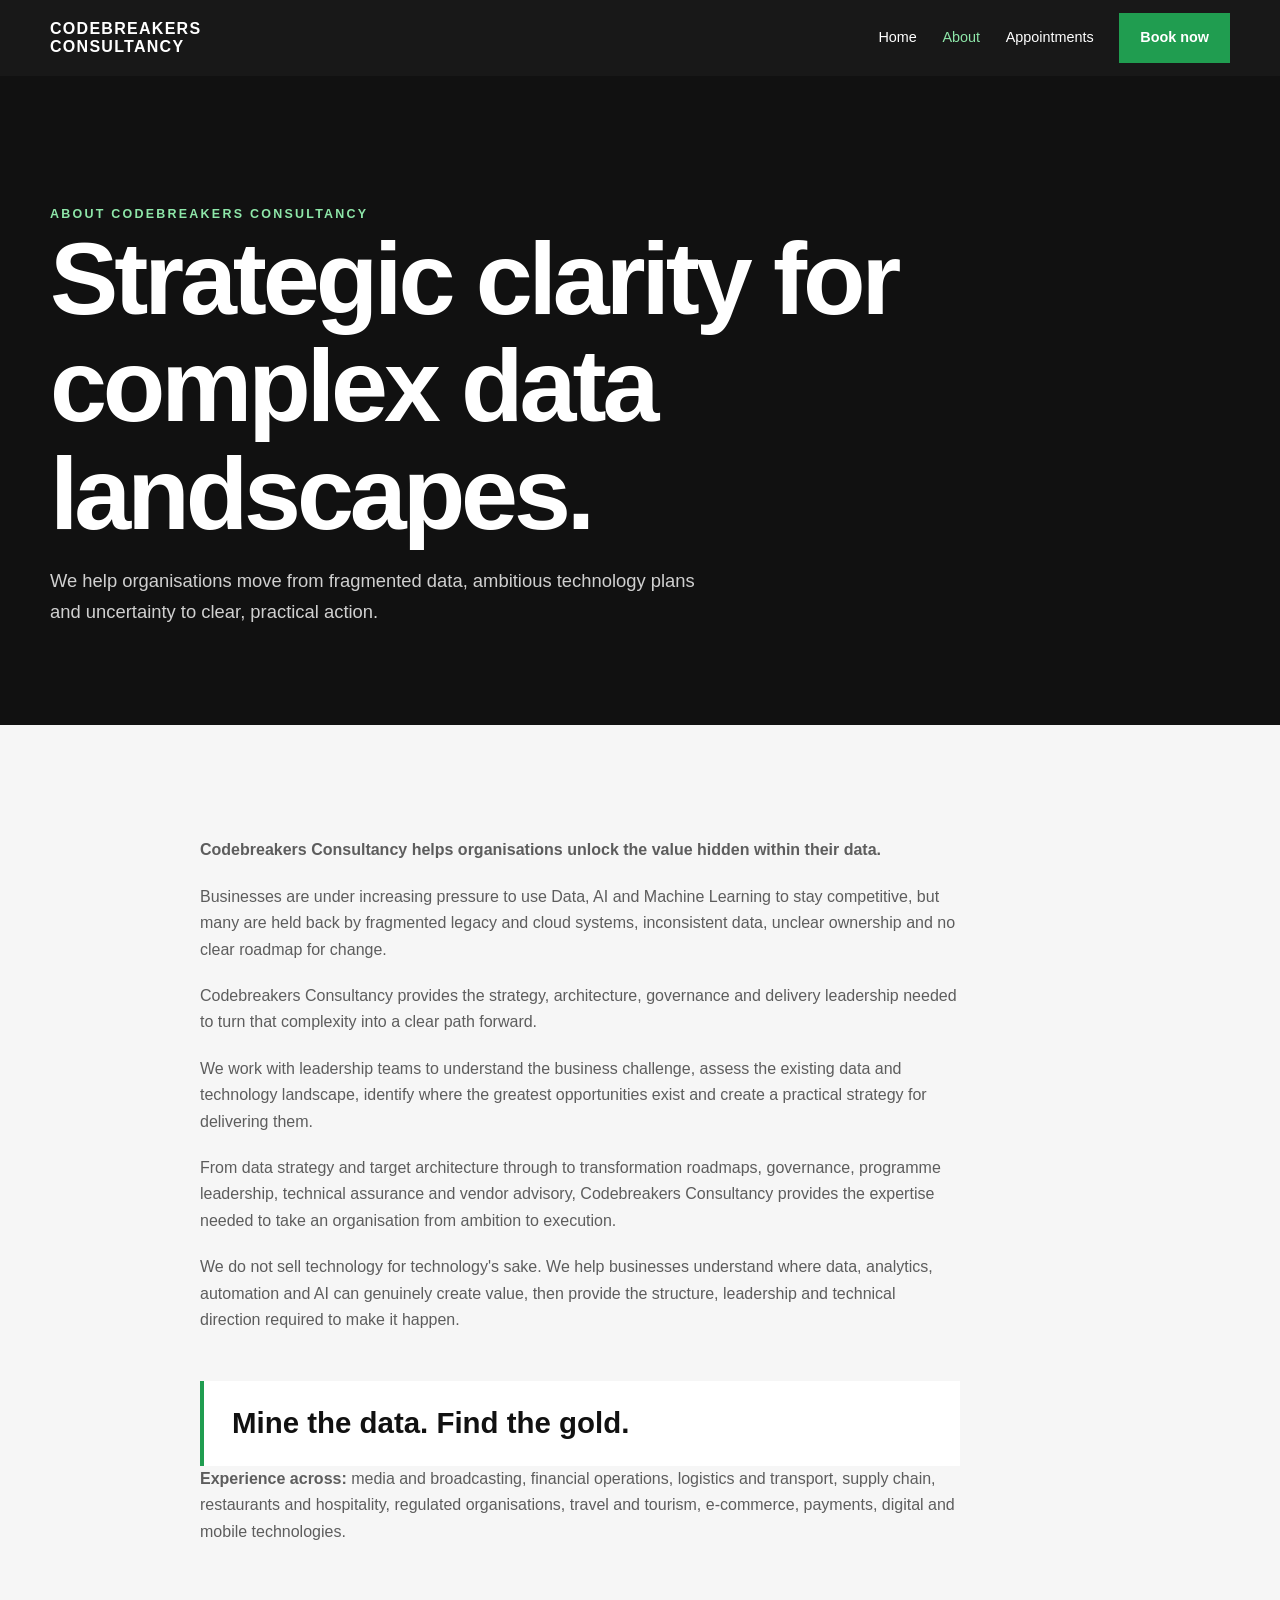
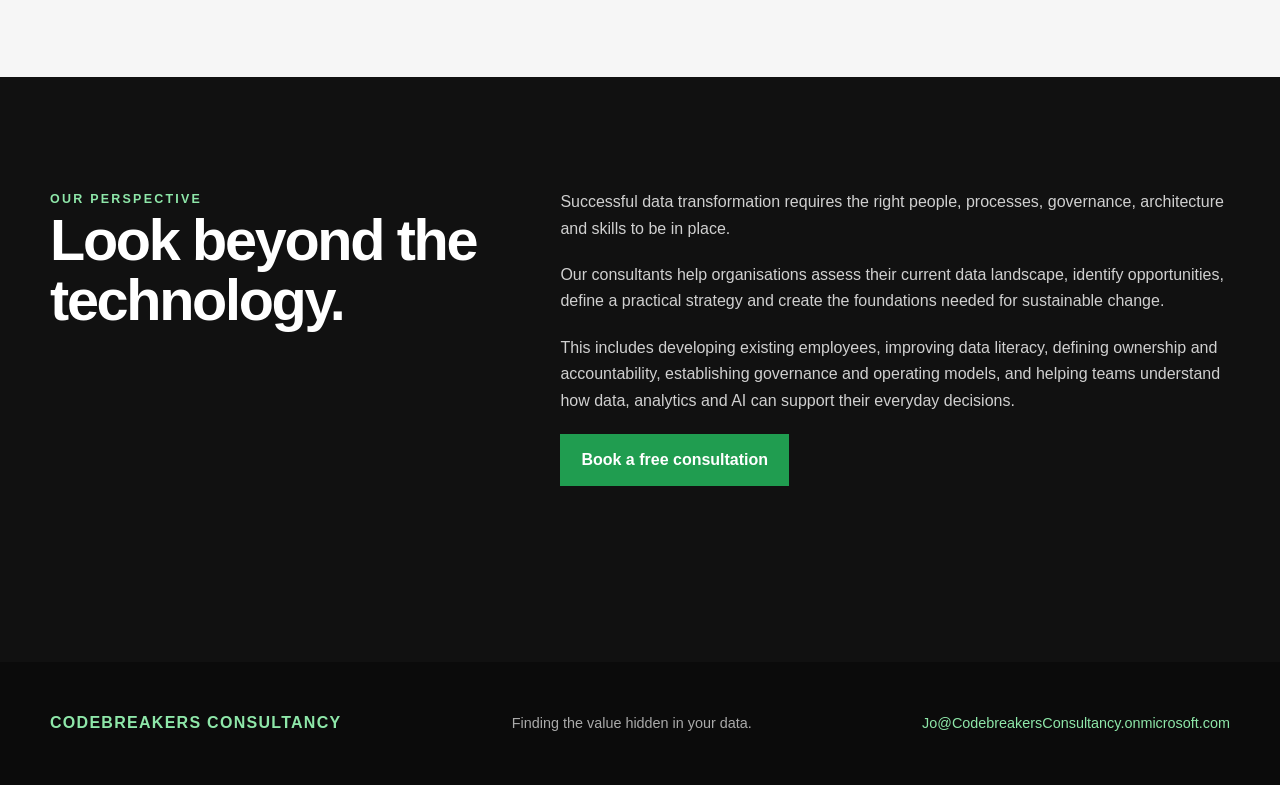
==== index.html @ d1c2961a "Add files via upload" ====
<!doctype html>
<html lang="en">
<head>
  <meta charset="utf-8">
  <meta name="viewport" content="width=device-width, initial-scale=1">
  <meta name="description" content="Learn how Codebreakers Consultancy helps organisations create practical strategies for data, AI and sustainable transformation.">
  <meta name="theme-color" content="#111111">
  <title>About Codebreakers Consultancy | Strategy and Architecture</title>
  <link rel="icon" type="image/svg+xml" href="/favicon.svg">
  <link rel="stylesheet" href="/styles.css">
</head>
<body>
  <a class="skip-link" href="#main-content">Skip to content</a>
  <header class="site-header"><div class="header-inner"><a class="brand" href="/">Codebreakers Consultancy</a><button class="menu-toggle" type="button" aria-expanded="false" aria-controls="site-navigation" aria-label="Open navigation menu"><span class="menu-icon" aria-hidden="true"><span></span><span></span><span></span></span><span class="menu-label">Menu</span></button><nav class="main-nav" id="site-navigation" aria-label="Main navigation"><a href="/">Home</a><a href="/about/" aria-current="page">About</a><a href="/appointments/">Appointments</a><a class="button" href="/appointments/">Book now</a></nav><button class="menu-backdrop" type="button" aria-label="Close navigation menu"></button></div></header>
  <main id="main-content">
    <section class="page-intro"><div class="section"><div class="eyebrow">About Codebreakers Consultancy</div><h1>Strategic clarity for complex data landscapes.</h1><p>We help organisations move from fragmented data, ambitious technology plans and uncertainty to clear, practical action.</p></div></section>
    <section class="section narrow">
      <div class="copy">
        <p><strong>Codebreakers Consultancy helps organisations unlock the value hidden within their data.</strong></p>
        <p>Businesses are under increasing pressure to use Data, AI and Machine Learning to stay competitive, but many are held back by fragmented legacy and cloud systems, inconsistent data, unclear ownership and no clear roadmap for change.</p>
        <p>Codebreakers Consultancy provides the strategy, architecture, governance and delivery leadership needed to turn that complexity into a clear path forward.</p>
        <p>We work with leadership teams to understand the business challenge, assess the existing data and technology landscape, identify where the greatest opportunities exist and create a practical strategy for delivering them.</p>
        <p>From data strategy and target architecture through to transformation roadmaps, governance, programme leadership, technical assurance and vendor advisory, Codebreakers Consultancy provides the expertise needed to take an organisation from ambition to execution.</p>
        <p>We do not sell technology for technology's sake. We help businesses understand where data, analytics, automation and AI can genuinely create value, then provide the structure, leadership and technical direction required to make it happen.</p>
        <div class="quote">Mine the data. Find the gold.</div>
        <p><strong>Experience across:</strong> media and broadcasting, financial operations, logistics and transport, supply chain, restaurants and hospitality, regulated organisations, travel and tourism, e-commerce, payments, digital and mobile technologies.</p>
      </div>
    </section>
    <section class="dark-band"><div class="section"><div class="section-header"><div><div class="eyebrow">Our perspective</div><h2>Look beyond the technology.</h2></div><div class="copy"><p>Successful data transformation requires the right people, processes, governance, architecture and skills to be in place.</p><p>Our consultants help organisations assess their current data landscape, identify opportunities, define a practical strategy and create the foundations needed for sustainable change.</p><p>This includes developing existing employees, improving data literacy, defining ownership and accountability, establishing governance and operating models, and helping teams understand how data, analytics and AI can support their everyday decisions.</p><a class="button" href="/appointments/">Book a free consultation</a></div></div></div></section>
  </main>
  <footer class="site-footer"><div class="footer-inner"><div class="footer-mark">Codebreakers Consultancy</div><p>Finding the value hidden in your data.</p><p><a class="footer-email" href="mailto:Jo@CodebreakersConsultancy.onmicrosoft.com">Jo@CodebreakersConsultancy.onmicrosoft.com</a></p></div></footer>
  <script src="/script.js" defer></script>
</body>
</html>
---- styles.css ----
:root {
  --ink: #111111;
  --muted: #5d5d5d;
  --paper: #f6f6f6;
  --white: #ffffff;
  --accent: #209d50;
  --accent-dark: #14723a;
  --line: #d9d9d9;
  --max: 1180px;
}

* { box-sizing: border-box; }
html { scroll-behavior: smooth; }
body {
  margin: 0;
  background: var(--paper);
  color: var(--ink);
  font-family: Clarkson, "Helvetica Neue", Helvetica, Arial, sans-serif;
  font-size: 16px;
  line-height: 1.65;
  overflow-x: hidden;
}

a { color: inherit; }
a:focus-visible, button:focus-visible { outline: 3px solid var(--accent); outline-offset: 4px; }
.skip-link { position: absolute; left: 1rem; top: -5rem; z-index: 20; padding: .7rem 1rem; background: var(--white); color: var(--ink); font-weight: 700; }
.skip-link:focus { top: 1rem; }

.site-header { position: sticky; top: 0; z-index: 20; background: rgba(17,17,17,.97); color: var(--white); }
.header-inner { width: min(var(--max), calc(100% - 3rem)); margin: auto; min-height: 76px; display: flex; align-items: center; justify-content: space-between; gap: 2rem; }
.brand { text-decoration: none; max-width: 280px; font-size: 1rem; line-height: 1.15; font-weight: 700; letter-spacing: .08em; text-transform: uppercase; }
.main-nav { display: flex; align-items: center; gap: 1.6rem; }
.main-nav a { text-decoration: none; font-size: .9rem; }
.main-nav a:hover, .main-nav a[aria-current="page"] { color: #8ee7a9; }
.menu-toggle { display: none; align-items: center; gap: .6rem; border: 1px solid #777; border-radius: 999px; background: transparent; color: white; padding: .55rem .85rem; font: inherit; font-size: .9rem; font-weight: 700; }
.menu-icon { display: inline-grid; gap: 4px; width: 18px; }
.menu-icon span { display: block; height: 2px; width: 18px; background: currentColor; transition: transform .2s ease, opacity .2s ease; }
.menu-toggle[aria-expanded="true"] .menu-icon span:nth-child(1) { transform: translateY(6px) rotate(45deg); }
.menu-toggle[aria-expanded="true"] .menu-icon span:nth-child(2) { opacity: 0; }
.menu-toggle[aria-expanded="true"] .menu-icon span:nth-child(3) { transform: translateY(-6px) rotate(-45deg); }
.menu-backdrop { display: none; }
body.menu-open { overflow: hidden; }

.hero { position: relative; isolation: isolate; min-height: 680px; display: grid; align-items: end; color: var(--white); background: var(--ink); overflow: hidden; }
.hero::before { content: ""; position: absolute; inset: 0; z-index: -2; background: linear-gradient(90deg, rgba(0,0,0,.9) 0%, rgba(0,0,0,.68) 48%, rgba(0,0,0,.35)), url("https://images.squarespace-cdn.com/content/v1/6a895543b73ff11154320c59/1787385659068-5QP810FWT8QYGHF4E01X/unsplash-image-gC_aoAjQl2Q.jpg") center/cover; opacity: .94; }
.hero::after { content: ""; position: absolute; inset: 0; z-index: -1; opacity: .22; background-image: linear-gradient(rgba(255,255,255,.18) 1px, transparent 1px), linear-gradient(90deg, rgba(255,255,255,.18) 1px, transparent 1px); background-size: 80px 80px; mask-image: linear-gradient(90deg, black, transparent 75%); }
.hero-content { width: min(var(--max), calc(100% - 3rem)); margin: 0 auto; padding: 8rem 0 7rem; }
.eyebrow { color: #8ee7a9; font-size: .78rem; font-weight: 700; letter-spacing: .18em; text-transform: uppercase; }
h1, h2, h3 { margin: 0 0 1.2rem; line-height: 1.05; letter-spacing: -.04em; }
h1 { max-width: 900px; font-size: clamp(3.2rem, 8vw, 7rem); }
h2 { font-size: clamp(2.2rem, 4.5vw, 4.5rem); }
h3 { font-size: 1.35rem; letter-spacing: -.02em; }
.hero p { max-width: 650px; margin: 1.5rem 0 2.2rem; color: #e9e9e9; font-size: clamp(1.05rem, 1.8vw, 1.35rem); }
.button { display: inline-flex; align-items: center; justify-content: center; min-height: 48px; padding: .75rem 1.25rem; border: 1px solid var(--accent); background: var(--accent); color: var(--white); text-decoration: none; font-weight: 700; transition: transform .2s ease, background .2s ease; }
.button:hover { transform: translateY(-2px); background: var(--accent-dark); }
.button.secondary { border-color: var(--white); background: transparent; }
.button.secondary:hover { background: var(--white); color: var(--ink); }
.button-row { display: flex; flex-wrap: wrap; gap: .9rem; }

.section { width: min(var(--max), calc(100% - 3rem)); margin: auto; padding: 7rem 0; }
.section.narrow { max-width: 880px; }
.section-header { display: grid; grid-template-columns: .8fr 1.2fr; gap: 4rem; align-items: start; margin-bottom: 4rem; }
.section-header p, .copy p { color: var(--muted); }
.copy { max-width: 760px; }
.copy p { margin: 0 0 1.25rem; }
.quote { margin: 3rem 0 0; padding: 1.5rem 1.75rem; border-left: 4px solid var(--accent); background: var(--white); font-size: clamp(1.3rem, 2.3vw, 2rem); font-weight: 600; line-height: 1.25; }
.dark-band { background: var(--ink); color: var(--white); }
.dark-band .section-header p, .dark-band .copy p { color: #d0d0d0; }
.dark-band .quote { background: #1d1d1d; }
.service-grid { display: grid; grid-template-columns: repeat(3, 1fr); gap: 1px; margin-top: 3rem; background: var(--line); }
.service-card { min-height: 220px; padding: 2rem; background: var(--paper); }
.service-card p { color: var(--muted); }
.number { color: var(--accent); font-size: .8rem; font-weight: 700; letter-spacing: .15em; }

.page-intro { padding: 8rem 0 5rem; background: var(--ink); color: var(--white); }
.page-intro .section { padding: 0; }
.page-intro p { max-width: 680px; color: #d0d0d0; font-size: 1.15rem; }
.booking { display: grid; grid-template-columns: 1.15fr .85fr; gap: 4rem; align-items: start; }
.booking-card { padding: 2rem; background: var(--white); border-top: 4px solid var(--accent); box-shadow: 0 18px 50px rgba(0,0,0,.08); }
.booking-card p { color: var(--muted); }
.booking-card strong { color: var(--ink); }
.steps { display: grid; gap: 1.5rem; margin-top: 2rem; }
.step { display: grid; grid-template-columns: 2.3rem 1fr; gap: 1rem; align-items: start; }
.step-index { display: grid; place-items: center; width: 2.3rem; height: 2.3rem; border-radius: 50%; background: var(--accent); color: var(--white); font-weight: 700; }
.step p { margin: .2rem 0 0; color: var(--muted); }

.site-footer { padding: 3rem 0; background: #0b0b0b; color: var(--white); }
.footer-inner { width: min(var(--max), calc(100% - 3rem)); margin: auto; display: flex; justify-content: space-between; gap: 2rem; align-items: center; }
.footer-inner p { margin: 0; color: #aaa; font-size: .9rem; }
.footer-email { color: #8ee7a9; text-decoration: none; }
.footer-email:hover { color: var(--white); text-decoration: underline; }
.footer-mark { color: #8ee7a9; font-weight: 700; letter-spacing: .08em; text-transform: uppercase; }

@media (max-width: 760px) {
  .header-inner, .section, .hero-content, .footer-inner { width: min(100% - 2rem, var(--max)); }
  .header-inner { min-height: 68px; }
  .brand { max-width: 215px; font-size: .86rem; }
  .menu-toggle { display: inline-flex; position: relative; z-index: 3; }
  .main-nav { position: fixed; top: 68px; left: 0; right: 0; z-index: 2; display: none; flex-direction: column; align-items: stretch; gap: 0; padding: .5rem 1rem 1rem; background: #111; box-shadow: 0 18px 30px rgba(0,0,0,.28); }
  .main-nav.is-open { display: flex; }
  .main-nav a { display: flex; align-items: center; min-height: 50px; padding: .75rem .85rem; border-bottom: 1px solid #333; }
  .main-nav a.button { width: 100%; margin-top: .75rem; border-bottom: 0; }
  .menu-backdrop.is-open { display: block; position: fixed; inset: 68px 0 0; z-index: 1; width: 100%; height: calc(100vh - 68px); border: 0; padding: 0; background: rgba(0,0,0,.55); }
  .hero { min-height: 640px; }
  .hero-content { padding: 6rem 0 5rem; }
  .section { padding: 5rem 0; }
  .section-header, .booking { grid-template-columns: 1fr; gap: 1.5rem; margin-bottom: 2.5rem; }
  .service-grid { grid-template-columns: 1fr; }
  .service-card { min-height: 0; }
  .page-intro { padding: 6rem 0 4rem; }
  .footer-inner { align-items: flex-start; flex-direction: column; }
}

@media (prefers-reduced-motion: reduce) {
  html { scroll-behavior: auto; }
  *, *::before, *::after { transition: none !important; }
}
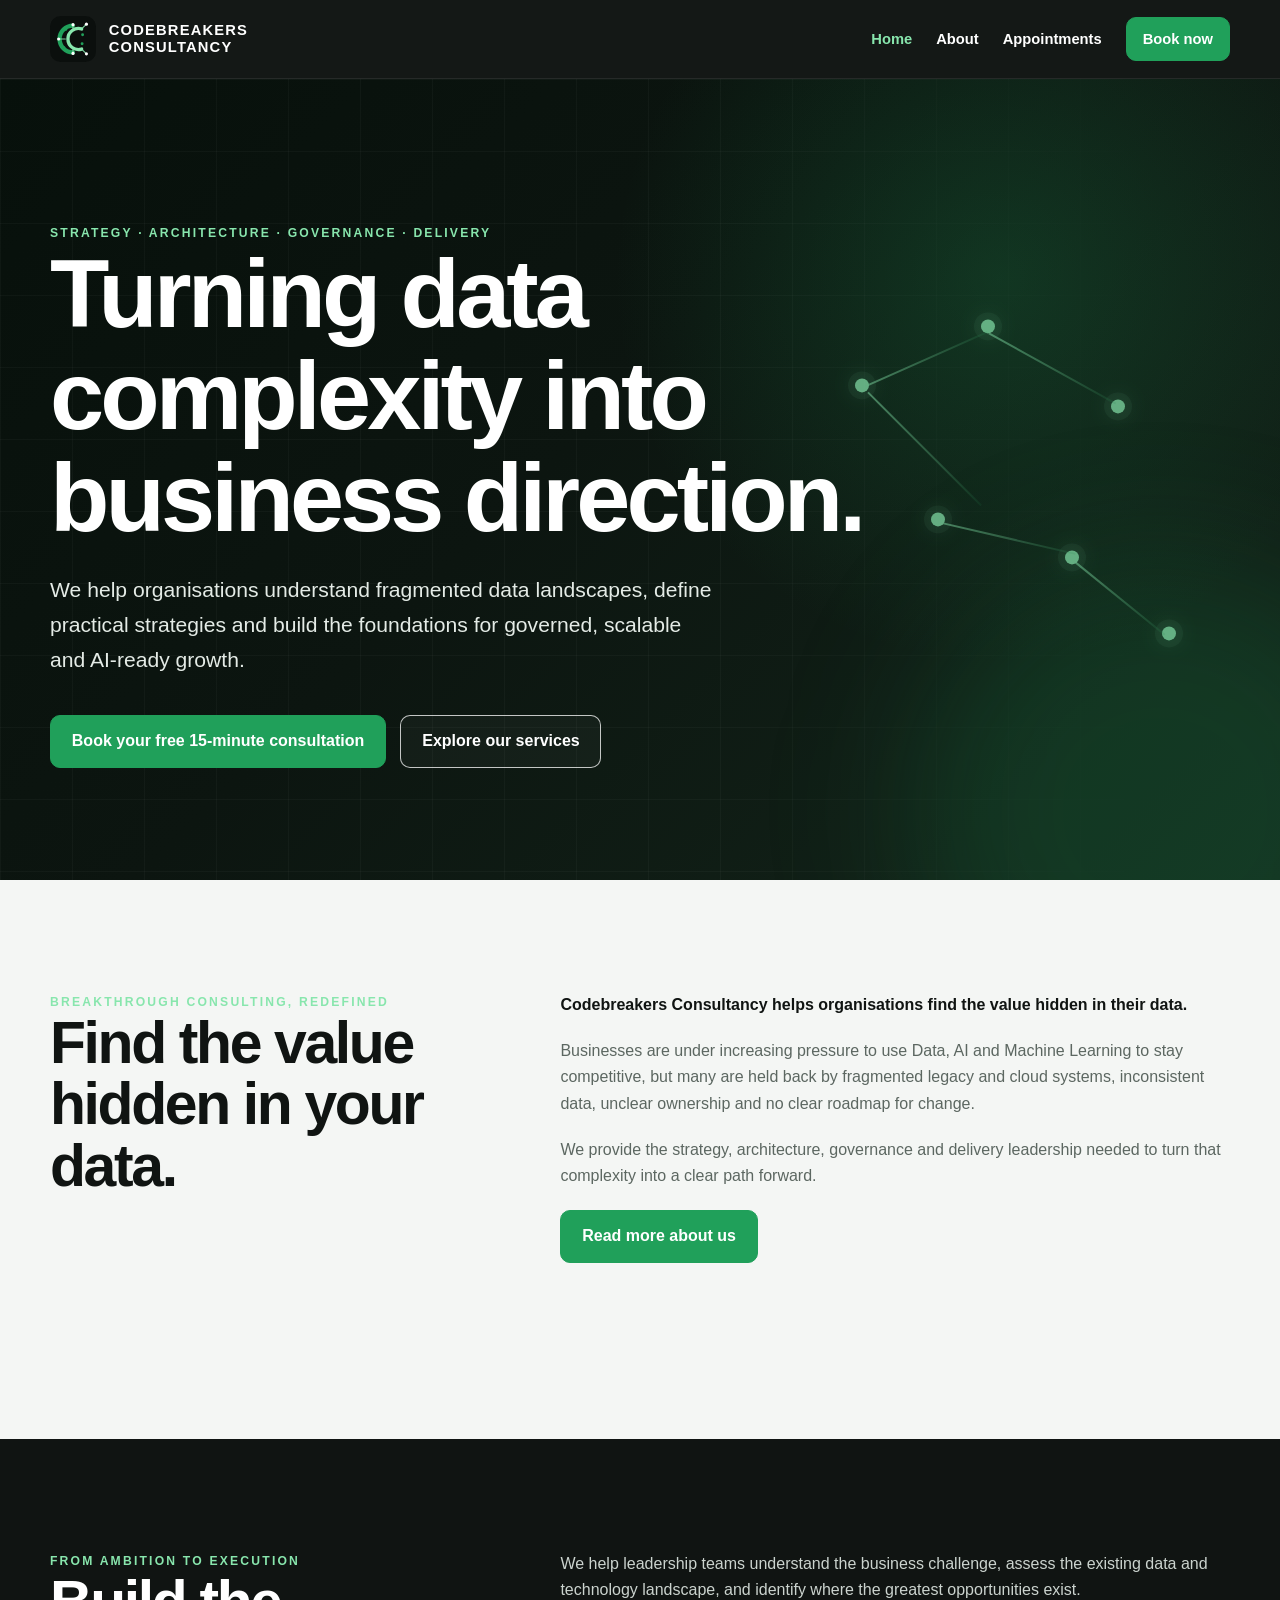
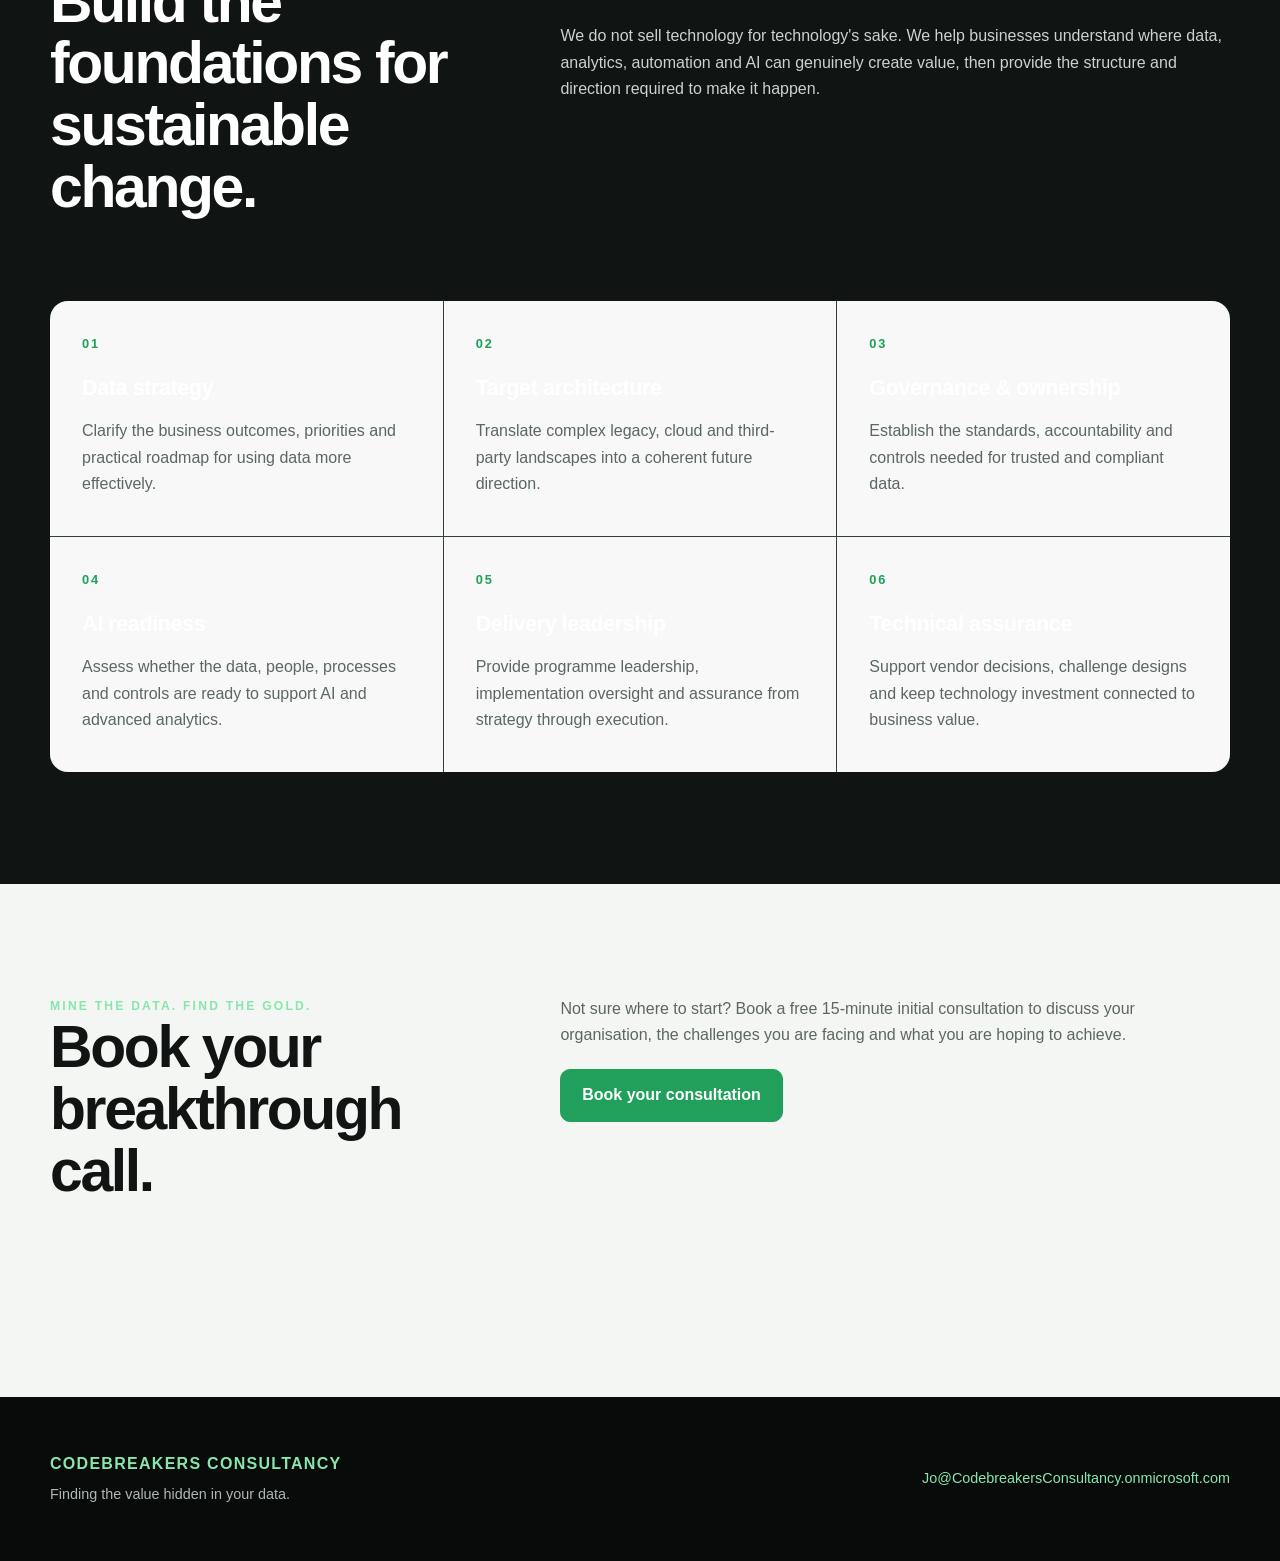
==== commit ed1c62d0: "Add files via upload" ====
--- a/index.html
+++ b/index.html
@@ -3,32 +3,111 @@
 <head>
   <meta charset="utf-8">
   <meta name="viewport" content="width=device-width, initial-scale=1">
-  <meta name="description" content="Learn how Codebreakers Consultancy helps organisations create practical strategies for data, AI and sustainable transformation.">
-  <meta name="theme-color" content="#111111">
-  <title>About Codebreakers Consultancy | Strategy and Architecture</title>
-  <link rel="icon" type="image/svg+xml" href="/favicon.svg">
-  <link rel="stylesheet" href="/styles.css">
+  <meta name="description" content="Codebreakers Consultancy helps organisations turn complex data landscapes into practical strategy, architecture, governance and delivery plans.">
+  <meta name="theme-color" content="#0b0f0d">
+  <title>Codebreakers Consultancy | Data, AI and Transformation</title>
+  <link rel="icon" type="image/svg+xml" href="favicon.svg">
+  <link rel="stylesheet" href="styles.css">
 </head>
 <body>
   <a class="skip-link" href="#main-content">Skip to content</a>
-  <header class="site-header"><div class="header-inner"><a class="brand" href="/">Codebreakers Consultancy</a><button class="menu-toggle" type="button" aria-expanded="false" aria-controls="site-navigation" aria-label="Open navigation menu"><span class="menu-icon" aria-hidden="true"><span></span><span></span><span></span></span><span class="menu-label">Menu</span></button><nav class="main-nav" id="site-navigation" aria-label="Main navigation"><a href="/">Home</a><a href="/about/" aria-current="page">About</a><a href="/appointments/">Appointments</a><a class="button" href="/appointments/">Book now</a></nav><button class="menu-backdrop" type="button" aria-label="Close navigation menu"></button></div></header>
+
+  <header class="site-header">
+    <div class="header-inner">
+      <a class="brand" href="index.html" aria-label="Codebreakers Consultancy home">
+        <img class="brand-mark" src="logo-cc.svg" alt="" width="46" height="46">
+        <span class="brand-name">Codebreakers Consultancy</span>
+      </a>
+
+      <button class="menu-toggle" type="button" aria-expanded="false" aria-controls="site-navigation" aria-label="Open navigation menu">
+        <span class="menu-icon" aria-hidden="true"><span></span><span></span><span></span></span>
+        <span class="menu-label">Menu</span>
+      </button>
+
+      <nav class="main-nav" id="site-navigation" aria-label="Main navigation">
+        <a href="index.html" aria-current="page">Home</a>
+        <a href="about.html">About</a>
+        <a href="appointments.html">Appointments</a>
+        <a class="button nav-button" href="appointments.html">Book now</a>
+      </nav>
+
+      <button class="menu-backdrop" type="button" aria-label="Close navigation menu" tabindex="-1"></button>
+    </div>
+  </header>
+
   <main id="main-content">
-    <section class="page-intro"><div class="section"><div class="eyebrow">About Codebreakers Consultancy</div><h1>Strategic clarity for complex data landscapes.</h1><p>We help organisations move from fragmented data, ambitious technology plans and uncertainty to clear, practical action.</p></div></section>
-    <section class="section narrow">
-      <div class="copy">
-        <p><strong>Codebreakers Consultancy helps organisations unlock the value hidden within their data.</strong></p>
-        <p>Businesses are under increasing pressure to use Data, AI and Machine Learning to stay competitive, but many are held back by fragmented legacy and cloud systems, inconsistent data, unclear ownership and no clear roadmap for change.</p>
-        <p>Codebreakers Consultancy provides the strategy, architecture, governance and delivery leadership needed to turn that complexity into a clear path forward.</p>
-        <p>We work with leadership teams to understand the business challenge, assess the existing data and technology landscape, identify where the greatest opportunities exist and create a practical strategy for delivering them.</p>
-        <p>From data strategy and target architecture through to transformation roadmaps, governance, programme leadership, technical assurance and vendor advisory, Codebreakers Consultancy provides the expertise needed to take an organisation from ambition to execution.</p>
-        <p>We do not sell technology for technology's sake. We help businesses understand where data, analytics, automation and AI can genuinely create value, then provide the structure, leadership and technical direction required to make it happen.</p>
-        <div class="quote">Mine the data. Find the gold.</div>
-        <p><strong>Experience across:</strong> media and broadcasting, financial operations, logistics and transport, supply chain, restaurants and hospitality, regulated organisations, travel and tourism, e-commerce, payments, digital and mobile technologies.</p>
+    <section class="hero" aria-labelledby="hero-title">
+      <div class="hero-data" aria-hidden="true">
+        <span class="data-node node-a"></span><span class="data-node node-b"></span><span class="data-node node-c"></span>
+        <span class="data-node node-d"></span><span class="data-node node-e"></span><span class="data-node node-f"></span>
+        <span class="data-line line-a"></span><span class="data-line line-b"></span><span class="data-line line-c"></span>
+        <span class="data-line line-d"></span><span class="data-line line-e"></span>
+      </div>
+      <div class="hero-content">
+        <div class="eyebrow">Strategy · Architecture · Governance · Delivery</div>
+        <h1 id="hero-title">Turning data complexity into business direction.</h1>
+        <p>We help organisations understand fragmented data landscapes, define practical strategies and build the foundations for governed, scalable and AI-ready growth.</p>
+        <div class="button-row">
+          <a class="button" href="appointments.html">Book your free 15-minute consultation</a>
+          <a class="button secondary" href="about.html">Explore our services</a>
+        </div>
       </div>
     </section>
-    <section class="dark-band"><div class="section"><div class="section-header"><div><div class="eyebrow">Our perspective</div><h2>Look beyond the technology.</h2></div><div class="copy"><p>Successful data transformation requires the right people, processes, governance, architecture and skills to be in place.</p><p>Our consultants help organisations assess their current data landscape, identify opportunities, define a practical strategy and create the foundations needed for sustainable change.</p><p>This includes developing existing employees, improving data literacy, defining ownership and accountability, establishing governance and operating models, and helping teams understand how data, analytics and AI can support their everyday decisions.</p><a class="button" href="/appointments/">Book a free consultation</a></div></div></div></section>
+
+    <section class="section" aria-labelledby="breakthrough-title">
+      <div class="section-header">
+        <div>
+          <div class="eyebrow">Breakthrough consulting, redefined</div>
+          <h2 id="breakthrough-title">Find the value hidden in your data.</h2>
+        </div>
+        <div class="copy">
+          <p><strong>Codebreakers Consultancy helps organisations find the value hidden in their data.</strong></p>
+          <p>Businesses are under increasing pressure to use Data, AI and Machine Learning to stay competitive, but many are held back by fragmented legacy and cloud systems, inconsistent data, unclear ownership and no clear roadmap for change.</p>
+          <p>We provide the strategy, architecture, governance and delivery leadership needed to turn that complexity into a clear path forward.</p>
+          <a class="button" href="about.html">Read more about us</a>
+        </div>
+      </div>
+    </section>
+
+    <section class="dark-band">
+      <div class="section">
+        <div class="section-header">
+          <div>
+            <div class="eyebrow">From ambition to execution</div>
+            <h2>Build the foundations for sustainable change.</h2>
+          </div>
+          <div class="copy">
+            <p>We help leadership teams understand the business challenge, assess the existing data and technology landscape, and identify where the greatest opportunities exist.</p>
+            <p>We do not sell technology for technology's sake. We help businesses understand where data, analytics, automation and AI can genuinely create value, then provide the structure and direction required to make it happen.</p>
+          </div>
+        </div>
+
+        <div class="service-grid">
+          <article class="service-card"><div class="number">01</div><h3>Data strategy</h3><p>Clarify the business outcomes, priorities and practical roadmap for using data more effectively.</p></article>
+          <article class="service-card"><div class="number">02</div><h3>Target architecture</h3><p>Translate complex legacy, cloud and third-party landscapes into a coherent future direction.</p></article>
+          <article class="service-card"><div class="number">03</div><h3>Governance &amp; ownership</h3><p>Establish the standards, accountability and controls needed for trusted and compliant data.</p></article>
+          <article class="service-card"><div class="number">04</div><h3>AI readiness</h3><p>Assess whether the data, people, processes and controls are ready to support AI and advanced analytics.</p></article>
+          <article class="service-card"><div class="number">05</div><h3>Delivery leadership</h3><p>Provide programme leadership, implementation oversight and assurance from strategy through execution.</p></article>
+          <article class="service-card"><div class="number">06</div><h3>Technical assurance</h3><p>Support vendor decisions, challenge designs and keep technology investment connected to business value.</p></article>
+        </div>
+      </div>
+    </section>
+
+    <section class="section" aria-labelledby="call-title">
+      <div class="section-header">
+        <div><div class="eyebrow">Mine the data. Find the gold.</div><h2 id="call-title">Book your breakthrough call.</h2></div>
+        <div class="copy"><p>Not sure where to start? Book a free 15-minute initial consultation to discuss your organisation, the challenges you are facing and what you are hoping to achieve.</p><a class="button" href="appointments.html">Book your consultation</a></div>
+      </div>
+    </section>
   </main>
-  <footer class="site-footer"><div class="footer-inner"><div class="footer-mark">Codebreakers Consultancy</div><p>Finding the value hidden in your data.</p><p><a class="footer-email" href="mailto:Jo@CodebreakersConsultancy.onmicrosoft.com">Jo@CodebreakersConsultancy.onmicrosoft.com</a></p></div></footer>
-  <script src="/script.js" defer></script>
+
+  <footer class="site-footer">
+    <div class="footer-inner">
+      <div><div class="footer-mark">Codebreakers Consultancy</div><p>Finding the value hidden in your data.</p></div>
+      <p><a class="footer-email" href="mailto:Jo@CodebreakersConsultancy.onmicrosoft.com">Jo@CodebreakersConsultancy.onmicrosoft.com</a></p>
+    </div>
+  </footer>
+
+  <script src="script.js" defer></script>
 </body>
 </html>
--- a/styles.css
+++ b/styles.css
@@ -1,38 +1,43 @@
 :root {
-  --ink: #111111;
-  --muted: #5d5d5d;
-  --paper: #f6f6f6;
+  --ink: #101412;
+  --ink-soft: #18201c;
+  --muted: #5c6761;
+  --paper: #f4f6f4;
   --white: #ffffff;
-  --accent: #209d50;
-  --accent-dark: #14723a;
-  --line: #d9d9d9;
+  --accent: #20a05a;
+  --accent-bright: #88e6ad;
+  --accent-dark: #15733f;
+  --line: #d9dfdb;
   --max: 1180px;
+  --radius: 18px;
 }
 
-* { box-sizing: border-box; }
+*, *::before, *::after { box-sizing: border-box; }
 html { scroll-behavior: smooth; }
 body {
   margin: 0;
   background: var(--paper);
   color: var(--ink);
-  font-family: Clarkson, "Helvetica Neue", Helvetica, Arial, sans-serif;
+  font-family: Inter, ui-sans-serif, -apple-system, BlinkMacSystemFont, "Segoe UI", Helvetica, Arial, sans-serif;
   font-size: 16px;
   line-height: 1.65;
   overflow-x: hidden;
 }
-
+img { max-width: 100%; display: block; }
 a { color: inherit; }
-a:focus-visible, button:focus-visible { outline: 3px solid var(--accent); outline-offset: 4px; }
-.skip-link { position: absolute; left: 1rem; top: -5rem; z-index: 20; padding: .7rem 1rem; background: var(--white); color: var(--ink); font-weight: 700; }
+a:focus-visible, button:focus-visible { outline: 3px solid var(--accent-bright); outline-offset: 4px; }
+.skip-link { position: fixed; left: 1rem; top: -5rem; z-index: 100; padding: .7rem 1rem; background: var(--white); color: var(--ink); font-weight: 800; border-radius: 8px; }
 .skip-link:focus { top: 1rem; }
 
-.site-header { position: sticky; top: 0; z-index: 20; background: rgba(17,17,17,.97); color: var(--white); }
-.header-inner { width: min(var(--max), calc(100% - 3rem)); margin: auto; min-height: 76px; display: flex; align-items: center; justify-content: space-between; gap: 2rem; }
-.brand { text-decoration: none; max-width: 280px; font-size: 1rem; line-height: 1.15; font-weight: 700; letter-spacing: .08em; text-transform: uppercase; }
-.main-nav { display: flex; align-items: center; gap: 1.6rem; }
-.main-nav a { text-decoration: none; font-size: .9rem; }
-.main-nav a:hover, .main-nav a[aria-current="page"] { color: #8ee7a9; }
-.menu-toggle { display: none; align-items: center; gap: .6rem; border: 1px solid #777; border-radius: 999px; background: transparent; color: white; padding: .55rem .85rem; font: inherit; font-size: .9rem; font-weight: 700; }
+.site-header { position: sticky; top: 0; z-index: 50; background: rgba(11,15,13,.96); color: var(--white); border-bottom: 1px solid rgba(255,255,255,.08); backdrop-filter: blur(12px); }
+.header-inner { width: min(var(--max), calc(100% - 3rem)); min-height: 78px; margin: auto; display: flex; align-items: center; justify-content: space-between; gap: 2rem; }
+.brand { display: inline-flex; align-items: center; gap: .8rem; min-width: 0; text-decoration: none; }
+.brand-mark { width: 46px; height: 46px; flex: 0 0 auto; }
+.brand-name { max-width: 245px; font-size: .92rem; line-height: 1.15; font-weight: 800; letter-spacing: .08em; text-transform: uppercase; }
+.main-nav { display: flex; align-items: center; gap: 1.5rem; }
+.main-nav a { text-decoration: none; font-size: .92rem; font-weight: 650; }
+.main-nav > a:not(.button):hover, .main-nav > a[aria-current="page"] { color: var(--accent-bright); }
+.menu-toggle { display: none; align-items: center; gap: .6rem; border: 1px solid #5c665f; border-radius: 999px; background: transparent; color: var(--white); padding: .58rem .9rem; font: inherit; font-size: .9rem; font-weight: 750; cursor: pointer; }
 .menu-icon { display: inline-grid; gap: 4px; width: 18px; }
 .menu-icon span { display: block; height: 2px; width: 18px; background: currentColor; transition: transform .2s ease, opacity .2s ease; }
 .menu-toggle[aria-expanded="true"] .menu-icon span:nth-child(1) { transform: translateY(6px) rotate(45deg); }
@@ -41,77 +46,122 @@
 .menu-backdrop { display: none; }
 body.menu-open { overflow: hidden; }
 
-.hero { position: relative; isolation: isolate; min-height: 680px; display: grid; align-items: end; color: var(--white); background: var(--ink); overflow: hidden; }
-.hero::before { content: ""; position: absolute; inset: 0; z-index: -2; background: linear-gradient(90deg, rgba(0,0,0,.9) 0%, rgba(0,0,0,.68) 48%, rgba(0,0,0,.35)), url("https://images.squarespace-cdn.com/content/v1/6a895543b73ff11154320c59/1787385659068-5QP810FWT8QYGHF4E01X/unsplash-image-gC_aoAjQl2Q.jpg") center/cover; opacity: .94; }
-.hero::after { content: ""; position: absolute; inset: 0; z-index: -1; opacity: .22; background-image: linear-gradient(rgba(255,255,255,.18) 1px, transparent 1px), linear-gradient(90deg, rgba(255,255,255,.18) 1px, transparent 1px); background-size: 80px 80px; mask-image: linear-gradient(90deg, black, transparent 75%); }
-.hero-content { width: min(var(--max), calc(100% - 3rem)); margin: 0 auto; padding: 8rem 0 7rem; }
-.eyebrow { color: #8ee7a9; font-size: .78rem; font-weight: 700; letter-spacing: .18em; text-transform: uppercase; }
+.hero { position: relative; isolation: isolate; min-height: 700px; display: grid; align-items: end; overflow: hidden; color: var(--white); background: radial-gradient(circle at 78% 25%, rgba(32,160,90,.22), transparent 24rem), linear-gradient(135deg, #07100b 0%, #0c1510 45%, #13251a 100%); }
+.hero::before { content: ""; position: absolute; inset: 0; z-index: -2; opacity: .28; background-image: linear-gradient(rgba(255,255,255,.11) 1px, transparent 1px), linear-gradient(90deg, rgba(255,255,255,.11) 1px, transparent 1px); background-size: 72px 72px; mask-image: linear-gradient(90deg, #000 0 58%, transparent 92%); }
+.hero::after { content: ""; position: absolute; width: 500px; height: 500px; right: -130px; bottom: -180px; z-index: -2; border-radius: 50%; background: rgba(32,160,90,.18); filter: blur(70px); }
+.hero-content { width: min(var(--max), calc(100% - 3rem)); margin: 0 auto; padding: 9rem 0 7rem; position: relative; z-index: 2; }
+.hero-data { position: absolute; width: 420px; height: 420px; right: max(4vw, calc((100vw - var(--max)) / 2)); top: 50%; transform: translateY(-48%); opacity: .7; }
+.data-node { position: absolute; width: 14px; height: 14px; border-radius: 50%; background: var(--accent-bright); box-shadow: 0 0 0 7px rgba(136,230,173,.08), 0 0 24px rgba(136,230,173,.45); }
+.node-a { left: 11%; top: 24%; } .node-b { left: 41%; top: 10%; } .node-c { left: 72%; top: 29%; }
+.node-d { left: 29%; top: 56%; } .node-e { left: 61%; top: 65%; } .node-f { left: 84%; top: 83%; }
+.data-line { position: absolute; height: 2px; transform-origin: left center; background: linear-gradient(90deg, rgba(136,230,173,.7), rgba(32,160,90,.14)); }
+.line-a { left: 13%; top: 26%; width: 136px; transform: rotate(-24deg); } .line-b { left: 43%; top: 13%; width: 145px; transform: rotate(29deg); }
+.line-c { left: 14%; top: 27%; width: 160px; transform: rotate(45deg); } .line-d { left: 31%; top: 58%; width: 140px; transform: rotate(13deg); } .line-e { left: 63%; top: 67%; width: 118px; transform: rotate(39deg); }
+.eyebrow { color: var(--accent-bright); font-size: .76rem; font-weight: 800; letter-spacing: .18em; text-transform: uppercase; }
 h1, h2, h3 { margin: 0 0 1.2rem; line-height: 1.05; letter-spacing: -.04em; }
-h1 { max-width: 900px; font-size: clamp(3.2rem, 8vw, 7rem); }
-h2 { font-size: clamp(2.2rem, 4.5vw, 4.5rem); }
+h1 { max-width: 920px; font-size: clamp(3.2rem, 7.6vw, 6.8rem); }
+h2 { font-size: clamp(2.25rem, 4.6vw, 4.4rem); }
 h3 { font-size: 1.35rem; letter-spacing: -.02em; }
-.hero p { max-width: 650px; margin: 1.5rem 0 2.2rem; color: #e9e9e9; font-size: clamp(1.05rem, 1.8vw, 1.35rem); }
-.button { display: inline-flex; align-items: center; justify-content: center; min-height: 48px; padding: .75rem 1.25rem; border: 1px solid var(--accent); background: var(--accent); color: var(--white); text-decoration: none; font-weight: 700; transition: transform .2s ease, background .2s ease; }
-.button:hover { transform: translateY(-2px); background: var(--accent-dark); }
-.button.secondary { border-color: var(--white); background: transparent; }
-.button.secondary:hover { background: var(--white); color: var(--ink); }
+.hero p { max-width: 670px; margin: 1.5rem 0 2.3rem; color: #e4ebe6; font-size: clamp(1.05rem, 1.8vw, 1.32rem); }
+.button { display: inline-flex; align-items: center; justify-content: center; min-height: 48px; padding: .76rem 1.3rem; border: 1px solid var(--accent); border-radius: 10px; background: var(--accent); color: var(--white); text-decoration: none; font-weight: 800; transition: transform .2s ease, background .2s ease, border-color .2s ease; }
+.button:hover { transform: translateY(-2px); background: var(--accent-dark); border-color: var(--accent-dark); }
+.button.secondary { border-color: rgba(255,255,255,.75); background: rgba(255,255,255,.03); }
+.button.secondary:hover { background: var(--white); border-color: var(--white); color: var(--ink); }
 .button-row { display: flex; flex-wrap: wrap; gap: .9rem; }
+.nav-button { padding: .58rem 1rem; min-height: 42px; }
 
 .section { width: min(var(--max), calc(100% - 3rem)); margin: auto; padding: 7rem 0; }
 .section.narrow { max-width: 880px; }
-.section-header { display: grid; grid-template-columns: .8fr 1.2fr; gap: 4rem; align-items: start; margin-bottom: 4rem; }
-.section-header p, .copy p { color: var(--muted); }
+.section-header { display: grid; grid-template-columns: minmax(0,.8fr) minmax(0,1.2fr); gap: 4rem; align-items: start; margin-bottom: 4rem; }
 .copy { max-width: 760px; }
-.copy p { margin: 0 0 1.25rem; }
-.quote { margin: 3rem 0 0; padding: 1.5rem 1.75rem; border-left: 4px solid var(--accent); background: var(--white); font-size: clamp(1.3rem, 2.3vw, 2rem); font-weight: 600; line-height: 1.25; }
+.copy p { margin: 0 0 1.25rem; color: var(--muted); }
+.copy strong { color: var(--ink); }
+.long-copy { max-width: 850px; font-size: 1.04rem; }
+.quote { margin: 3rem 0; padding: 1.6rem 1.8rem; border-left: 4px solid var(--accent); border-radius: 0 var(--radius) var(--radius) 0; background: var(--white); font-size: clamp(1.35rem, 2.3vw, 2rem); font-weight: 750; line-height: 1.25; box-shadow: 0 14px 40px rgba(16,20,18,.06); }
 .dark-band { background: var(--ink); color: var(--white); }
-.dark-band .section-header p, .dark-band .copy p { color: #d0d0d0; }
-.dark-band .quote { background: #1d1d1d; }
-.service-grid { display: grid; grid-template-columns: repeat(3, 1fr); gap: 1px; margin-top: 3rem; background: var(--line); }
-.service-card { min-height: 220px; padding: 2rem; background: var(--paper); }
-.service-card p { color: var(--muted); }
-.number { color: var(--accent); font-size: .8rem; font-weight: 700; letter-spacing: .15em; }
+.dark-band .copy p { color: #cbd3ce; }
+.dark-band .copy strong { color: var(--white); }
+.service-grid { display: grid; grid-template-columns: repeat(3, minmax(0,1fr)); gap: 1px; margin-top: 3rem; overflow: hidden; border-radius: var(--radius); background: #314138; }
+.service-card { min-height: 235px; padding: 2rem; background: #f7f8f7; }
+.service-card p { color: var(--muted); margin-bottom: 0; }
+.number { margin-bottom: 1.4rem; color: var(--accent); font-size: .8rem; font-weight: 800; letter-spacing: .15em; }
 
-.page-intro { padding: 8rem 0 5rem; background: var(--ink); color: var(--white); }
-.page-intro .section { padding: 0; }
-.page-intro p { max-width: 680px; color: #d0d0d0; font-size: 1.15rem; }
-.booking { display: grid; grid-template-columns: 1.15fr .85fr; gap: 4rem; align-items: start; }
-.booking-card { padding: 2rem; background: var(--white); border-top: 4px solid var(--accent); box-shadow: 0 18px 50px rgba(0,0,0,.08); }
+.page-intro { position: relative; overflow: hidden; padding: 8rem 0 5rem; background: radial-gradient(circle at 88% 25%, rgba(32,160,90,.2), transparent 24rem), linear-gradient(135deg, #0b0f0d, #142319); color: var(--white); }
+.page-intro::after { content: ""; position: absolute; inset: 0; opacity: .2; pointer-events: none; background-image: linear-gradient(rgba(255,255,255,.1) 1px, transparent 1px), linear-gradient(90deg, rgba(255,255,255,.1) 1px, transparent 1px); background-size: 70px 70px; mask-image: linear-gradient(90deg, #000, transparent 85%); }
+.page-intro .section { position: relative; z-index: 1; padding: 0; }
+.page-intro h1 { max-width: 950px; }
+.page-intro p { max-width: 720px; color: #d6ded9; font-size: 1.16rem; }
+.booking { display: grid; grid-template-columns: minmax(0,1.15fr) minmax(320px,.85fr); gap: 4rem; align-items: start; }
+.booking-card { position: sticky; top: 110px; padding: 2.2rem; background: var(--white); border-top: 4px solid var(--accent); border-radius: 0 0 var(--radius) var(--radius); box-shadow: 0 18px 50px rgba(0,0,0,.09); }
 .booking-card p { color: var(--muted); }
 .booking-card strong { color: var(--ink); }
+.inline-link { color: var(--accent-dark); font-weight: 750; overflow-wrap: anywhere; }
+
+.appointment-form { display: grid; gap: 1rem; margin-top: 1.4rem; }
+.form-row { display: grid; grid-template-columns: repeat(2, minmax(0,1fr)); gap: 1rem; }
+.form-field { display: grid; gap: .45rem; }
+.form-field label { color: var(--ink); font-size: .9rem; font-weight: 800; }
+.form-field label span { color: var(--muted); font-weight: 600; }
+.form-field input, .form-field textarea { width: 100%; border: 1px solid #c9d1cc; border-radius: 10px; background: #fbfcfb; color: var(--ink); padding: .78rem .85rem; font: inherit; line-height: 1.4; transition: border-color .2s ease, box-shadow .2s ease, background .2s ease; }
+.form-field textarea { resize: vertical; min-height: 130px; }
+.form-field input:focus, .form-field textarea:focus { outline: none; border-color: var(--accent); background: var(--white); box-shadow: 0 0 0 4px rgba(32,160,90,.12); }
+.booking-submit { width: 100%; margin-top: .2rem; cursor: pointer; }
+.form-note, .booking-email-fallback { font-size: .88rem; line-height: 1.55; }
+.form-note { margin: 0; color: var(--muted); }
+.booking-email-fallback { margin: 1.35rem 0 0; padding-top: 1.2rem; border-top: 1px solid var(--line); }
+
 .steps { display: grid; gap: 1.5rem; margin-top: 2rem; }
-.step { display: grid; grid-template-columns: 2.3rem 1fr; gap: 1rem; align-items: start; }
-.step-index { display: grid; place-items: center; width: 2.3rem; height: 2.3rem; border-radius: 50%; background: var(--accent); color: var(--white); font-weight: 700; }
-.step p { margin: .2rem 0 0; color: var(--muted); }
+.step { display: grid; grid-template-columns: 2.4rem minmax(0,1fr); gap: 1rem; align-items: start; }
+.step-index { display: grid; place-items: center; width: 2.4rem; height: 2.4rem; border-radius: 50%; background: var(--accent); color: var(--white); font-weight: 800; }
+.step h3 { margin-bottom: .3rem; }
+.step p { margin: 0; color: var(--muted); }
 
-.site-footer { padding: 3rem 0; background: #0b0b0b; color: var(--white); }
+.site-footer { padding: 3.4rem 0; background: #080b09; color: var(--white); }
 .footer-inner { width: min(var(--max), calc(100% - 3rem)); margin: auto; display: flex; justify-content: space-between; gap: 2rem; align-items: center; }
-.footer-inner p { margin: 0; color: #aaa; font-size: .9rem; }
-.footer-email { color: #8ee7a9; text-decoration: none; }
+.footer-inner p { margin: 0; color: #aeb8b2; font-size: .9rem; }
+.footer-mark { margin-bottom: .35rem; color: var(--accent-bright); font-weight: 800; letter-spacing: .08em; text-transform: uppercase; }
+.footer-email { color: var(--accent-bright); text-decoration: none; overflow-wrap: anywhere; }
 .footer-email:hover { color: var(--white); text-decoration: underline; }
-.footer-mark { color: #8ee7a9; font-weight: 700; letter-spacing: .08em; text-transform: uppercase; }
+
+@media (max-width: 980px) {
+  .hero-data { opacity: .32; right: -80px; }
+  .section-header { grid-template-columns: 1fr; gap: 2rem; }
+  .service-grid { grid-template-columns: repeat(2, minmax(0,1fr)); }
+  .booking { grid-template-columns: 1fr; }
+  .booking-card { position: static; }
+}
 
 @media (max-width: 760px) {
-  .header-inner, .section, .hero-content, .footer-inner { width: min(100% - 2rem, var(--max)); }
-  .header-inner { min-height: 68px; }
-  .brand { max-width: 215px; font-size: .86rem; }
-  .menu-toggle { display: inline-flex; position: relative; z-index: 3; }
-  .main-nav { position: fixed; top: 68px; left: 0; right: 0; z-index: 2; display: none; flex-direction: column; align-items: stretch; gap: 0; padding: .5rem 1rem 1rem; background: #111; box-shadow: 0 18px 30px rgba(0,0,0,.28); }
+  .header-inner, .section, .hero-content, .footer-inner { width: min(calc(100% - 2rem), var(--max)); }
+  .header-inner { min-height: 70px; gap: 1rem; }
+  .brand-mark { width: 40px; height: 40px; }
+  .brand-name { max-width: 175px; font-size: .75rem; }
+  .menu-toggle { display: inline-flex; position: relative; z-index: 62; }
+  .main-nav { position: fixed; top: 70px; left: 0; right: 0; z-index: 61; display: none; flex-direction: column; align-items: stretch; gap: 0; padding: .5rem 1rem 1rem; background: #0b0f0d; box-shadow: 0 18px 30px rgba(0,0,0,.3); }
   .main-nav.is-open { display: flex; }
-  .main-nav a { display: flex; align-items: center; min-height: 50px; padding: .75rem .85rem; border-bottom: 1px solid #333; }
+  .main-nav a { display: flex; align-items: center; min-height: 52px; padding: .75rem .85rem; border-bottom: 1px solid #28312c; font-size: 1rem; }
   .main-nav a.button { width: 100%; margin-top: .75rem; border-bottom: 0; }
-  .menu-backdrop.is-open { display: block; position: fixed; inset: 68px 0 0; z-index: 1; width: 100%; height: calc(100vh - 68px); border: 0; padding: 0; background: rgba(0,0,0,.55); }
-  .hero { min-height: 640px; }
+  .menu-backdrop.is-open { display: block; position: fixed; inset: 70px 0 0; z-index: 60; width: 100%; height: calc(100vh - 70px); border: 0; padding: 0; background: rgba(0,0,0,.56); }
+  .hero { min-height: 650px; }
   .hero-content { padding: 6rem 0 5rem; }
+  .hero-data { width: 320px; height: 320px; right: -130px; top: 42%; opacity: .2; }
+  h1 { font-size: clamp(2.75rem, 14vw, 4.8rem); }
+  h2 { font-size: clamp(2.25rem, 11vw, 3.5rem); }
   .section { padding: 5rem 0; }
-  .section-header, .booking { grid-template-columns: 1fr; gap: 1.5rem; margin-bottom: 2.5rem; }
   .service-grid { grid-template-columns: 1fr; }
   .service-card { min-height: 0; }
   .page-intro { padding: 6rem 0 4rem; }
   .footer-inner { align-items: flex-start; flex-direction: column; }
 }
 
+@media (max-width: 480px) {
+  .form-row { grid-template-columns: 1fr; }
+  .button-row { flex-direction: column; align-items: stretch; }
+  .button-row .button { width: 100%; }
+  .booking-card { padding: 1.5rem; }
+}
+
 @media (prefers-reduced-motion: reduce) {
   html { scroll-behavior: auto; }
-  *, *::before, *::after { transition: none !important; }
+  *, *::before, *::after { transition: none !important; animation: none !important; }
 }
